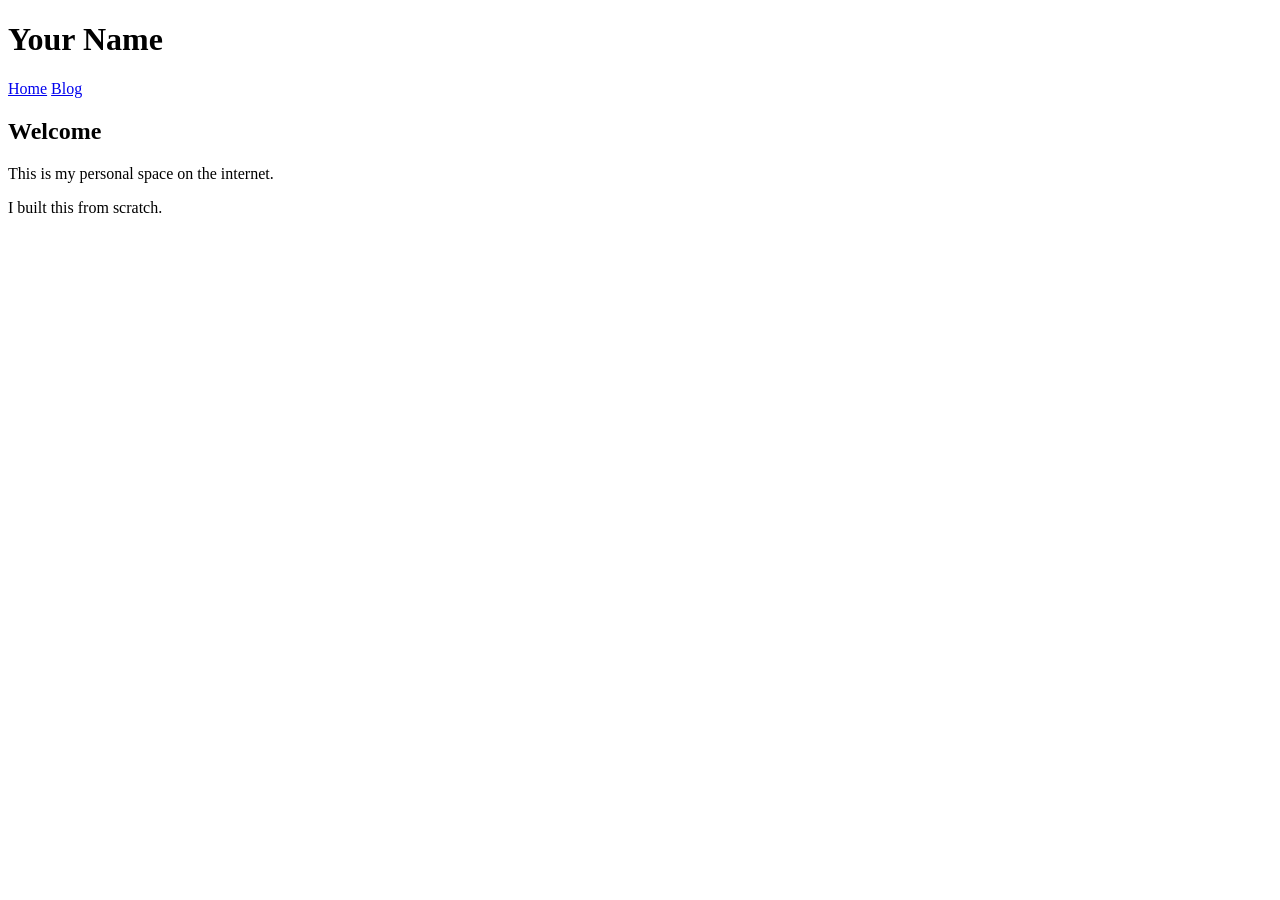
==== index.html @ 5b16e914 "index.html" ====
<!DOCTYPE html>
<html lang="en">
<head>
<meta charset="UTF-8">
<title>Your Name</title>
<link rel="stylesheet" href="style.css">
</head>
<body>

<header>
<h1>Your Name</h1>
<nav>
<a href="index.html">Home</a>
<a href="posts.html">Blog</a>
</nav>
</header>

<main>
<h2>Welcome</h2>
<p>This is my personal space on the internet.</p>
<p>I built this from scratch.</p>
</main>

</body>
</html>
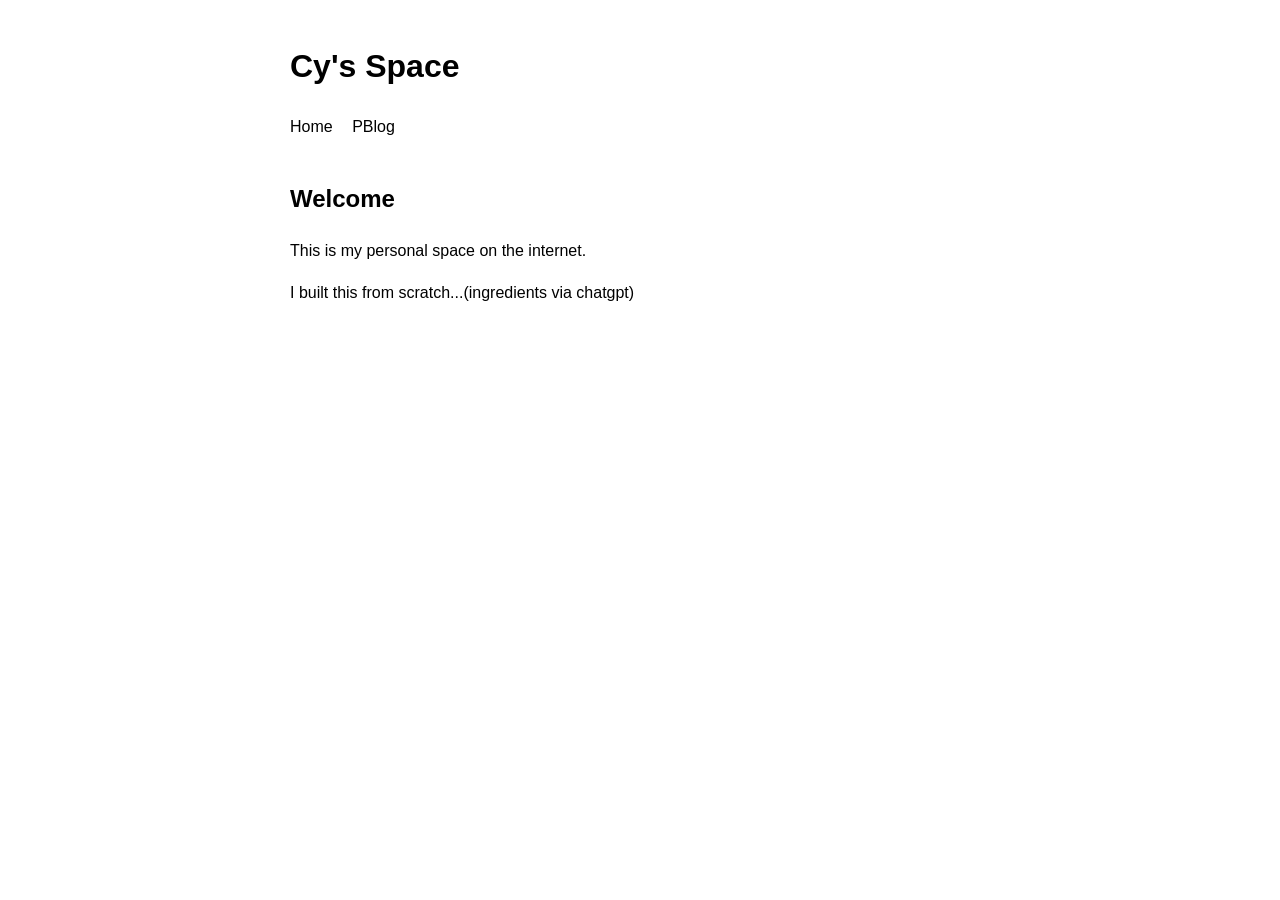
==== commit c2ceee01: "index.html" ====
--- a/index.html
+++ b/index.html
@@ -2,23 +2,23 @@
 <html lang="en">
 <head>
 <meta charset="UTF-8">
-<title>Your Name</title>
+<title>Cy's Space</title>
 <link rel="stylesheet" href="style.css">
 </head>
 <body>
 
 <header>
-<h1>Your Name</h1>
+<h1>Cy's Space</h1>
 <nav>
 <a href="index.html">Home</a>
-<a href="posts.html">Blog</a>
+<a href="posts.html">PBlog</a>
 </nav>
 </header>
 
 <main>
 <h2>Welcome</h2>
 <p>This is my personal space on the internet.</p>
-<p>I built this from scratch.</p>
+<p>I built this from scratch...(ingredients via chatgpt)</p>
 </main>
 
 </body>
--- a/style.css
+++ b/style.css
@@ -0,0 +1,21 @@
+body {
+font-family: Arial, sans-serif;
+max-width: 700px;
+margin: auto;
+padding: 20px;
+line-height: 1.6;
+}
+
+header {
+margin-bottom: 40px;
+}
+
+nav a {
+margin-right: 15px;
+text-decoration: none;
+color: black;
+}
+
+nav a:hover {
+text-decoration: underline;
+}
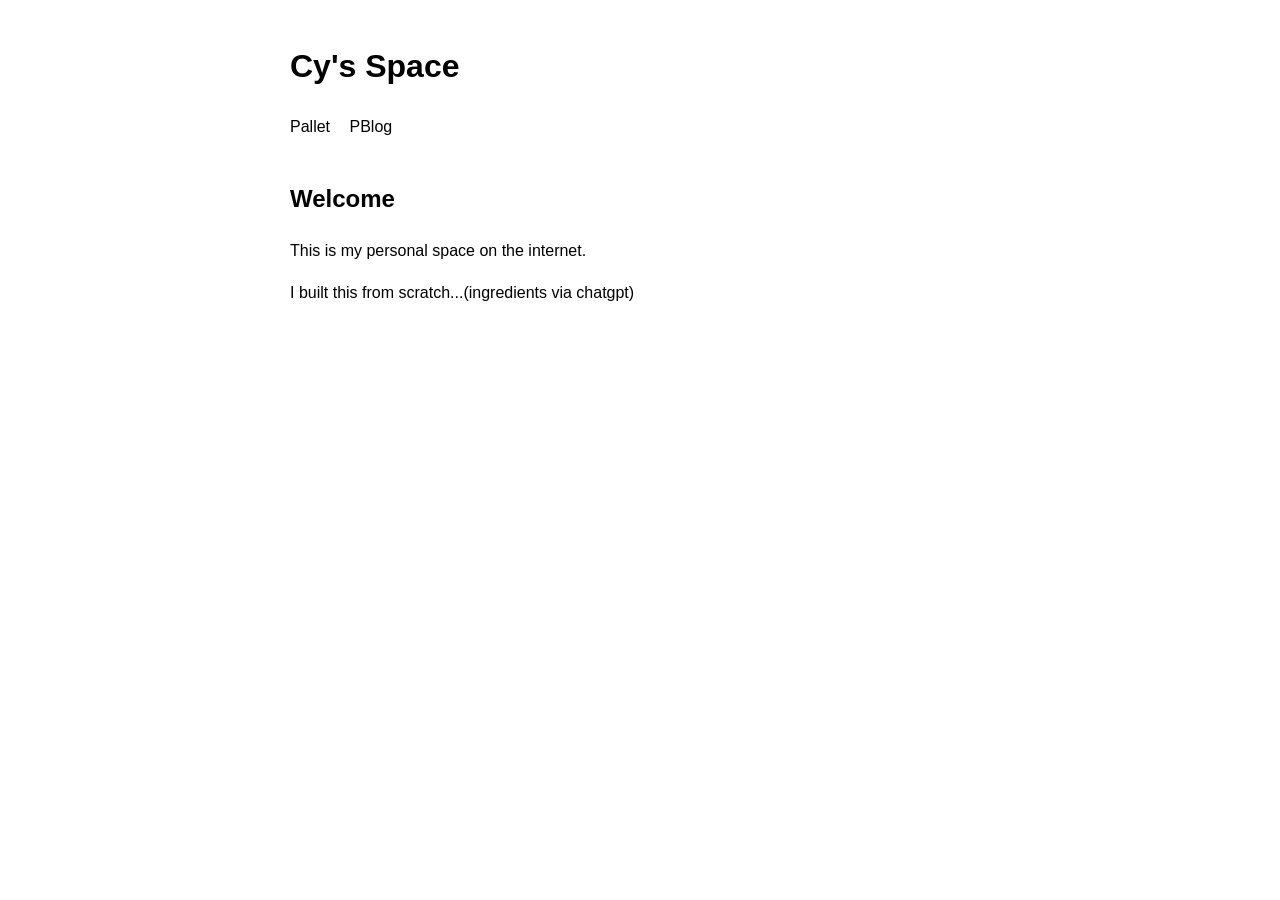
==== commit de4703af: "index.html" ====
--- a/index.html
+++ b/index.html
@@ -10,7 +10,7 @@
 <header>
 <h1>Cy's Space</h1>
 <nav>
-<a href="index.html">Home</a>
+<a href="index.html">Pallet</a>
 <a href="posts.html">PBlog</a>
 </nav>
 </header>
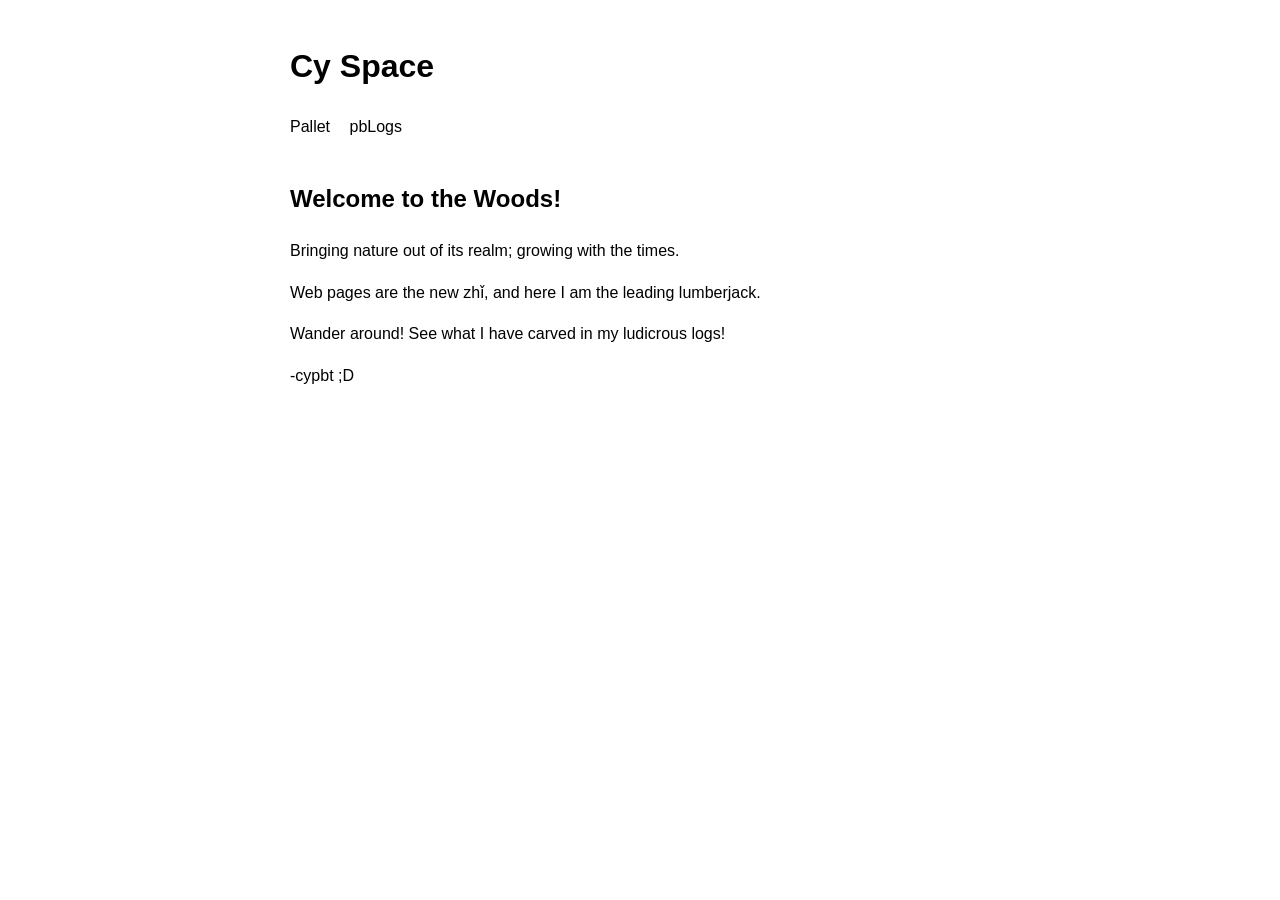
==== commit 4177abe9: "index.html" ====
--- a/index.html
+++ b/index.html
@@ -2,23 +2,25 @@
 <html lang="en">
 <head>
 <meta charset="UTF-8">
-<title>Cy's Space</title>
+<title>Cy Space</title>
 <link rel="stylesheet" href="style.css">
 </head>
 <body>
 
 <header>
-<h1>Cy's Space</h1>
+<h1>Cy Space</h1>
 <nav>
 <a href="index.html">Pallet</a>
-<a href="posts.html">PBlog</a>
+<a href="posts.html">pbLogs</a>
 </nav>
 </header>
 
 <main>
-<h2>Welcome</h2>
-<p>This is my personal space on the internet.</p>
-<p>I built this from scratch...(ingredients via chatgpt)</p>
+<h2>Welcome to the Woods!</h2>
+<p>Bringing nature out of its realm; growing with the times.</p>
+<p>Web pages are the new zhǐ, and here I am the leading lumberjack.</p>
+<p>Wander around! See what I have carved in my ludicrous logs!</p>
+<p>-cypbt ;D</p>
 </main>
 
 </body>
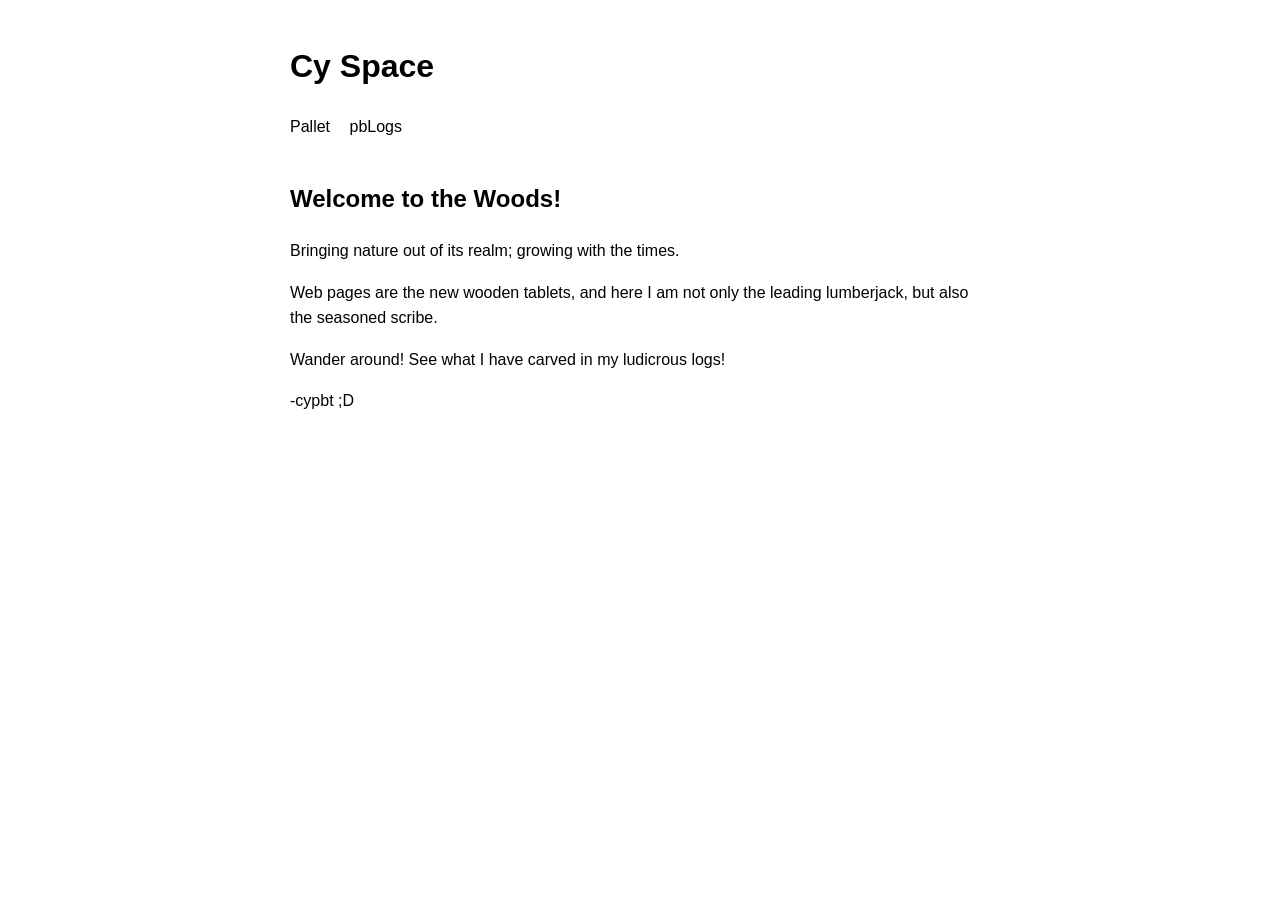
==== commit 5e127cb4: "index.html" ====
--- a/index.html
+++ b/index.html
@@ -18,7 +18,7 @@
 <main>
 <h2>Welcome to the Woods!</h2>
 <p>Bringing nature out of its realm; growing with the times.</p>
-<p>Web pages are the new zhǐ, and here I am the leading lumberjack.</p>
+<p>Web pages are the new wooden tablets, and here I am not only the leading lumberjack, but also the seasoned scribe.</p>
 <p>Wander around! See what I have carved in my ludicrous logs!</p>
 <p>-cypbt ;D</p>
 </main>
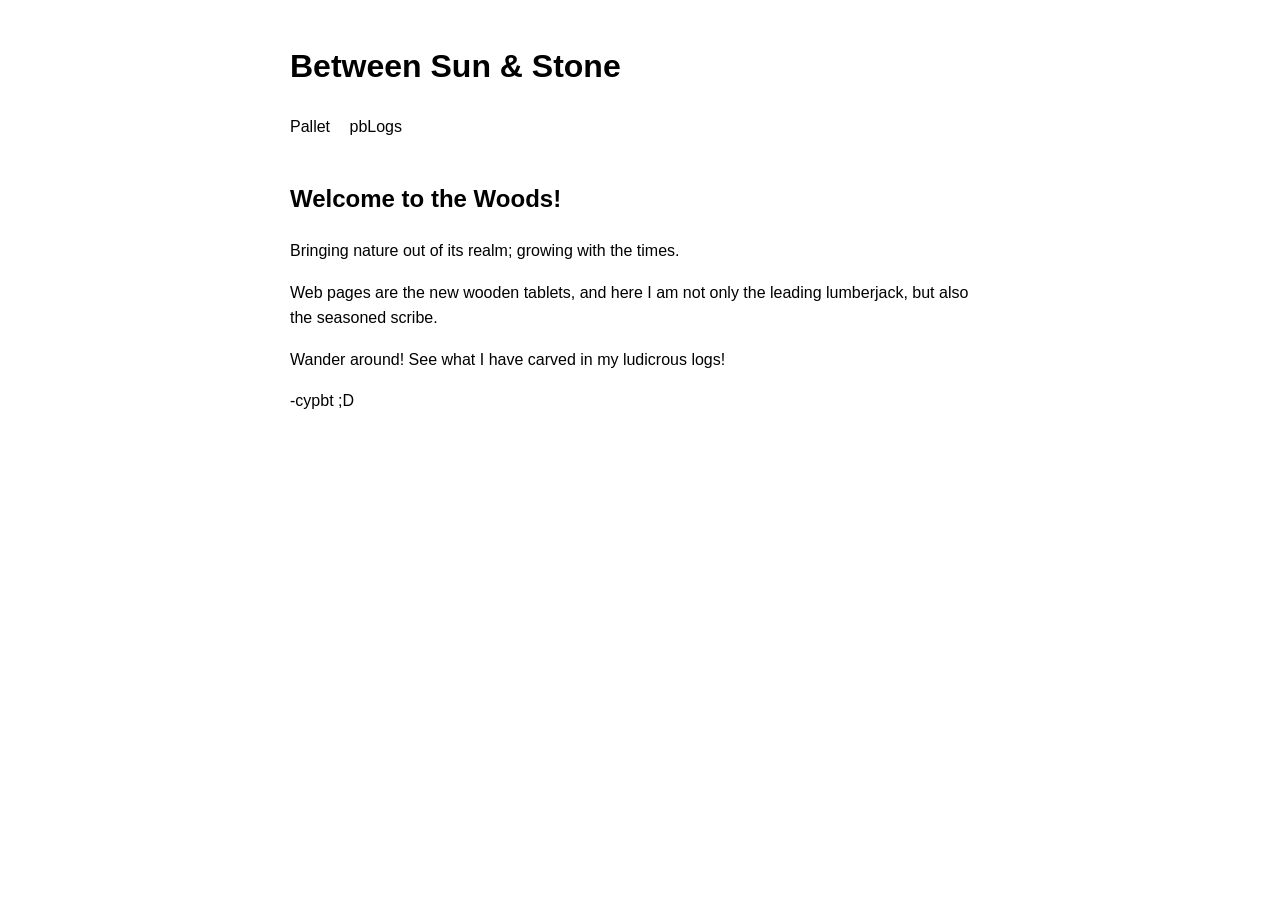
==== commit b994f558: "index.html" ====
--- a/index.html
+++ b/index.html
@@ -2,13 +2,13 @@
 <html lang="en">
 <head>
 <meta charset="UTF-8">
-<title>Cy Space</title>
+<title>Between Sun & Stone</title>
 <link rel="stylesheet" href="style.css">
 </head>
 <body>
 
 <header>
-<h1>Cy Space</h1>
+<h1>Between Sun & Stone</h1>
 <nav>
 <a href="index.html">Pallet</a>
 <a href="posts.html">pbLogs</a>
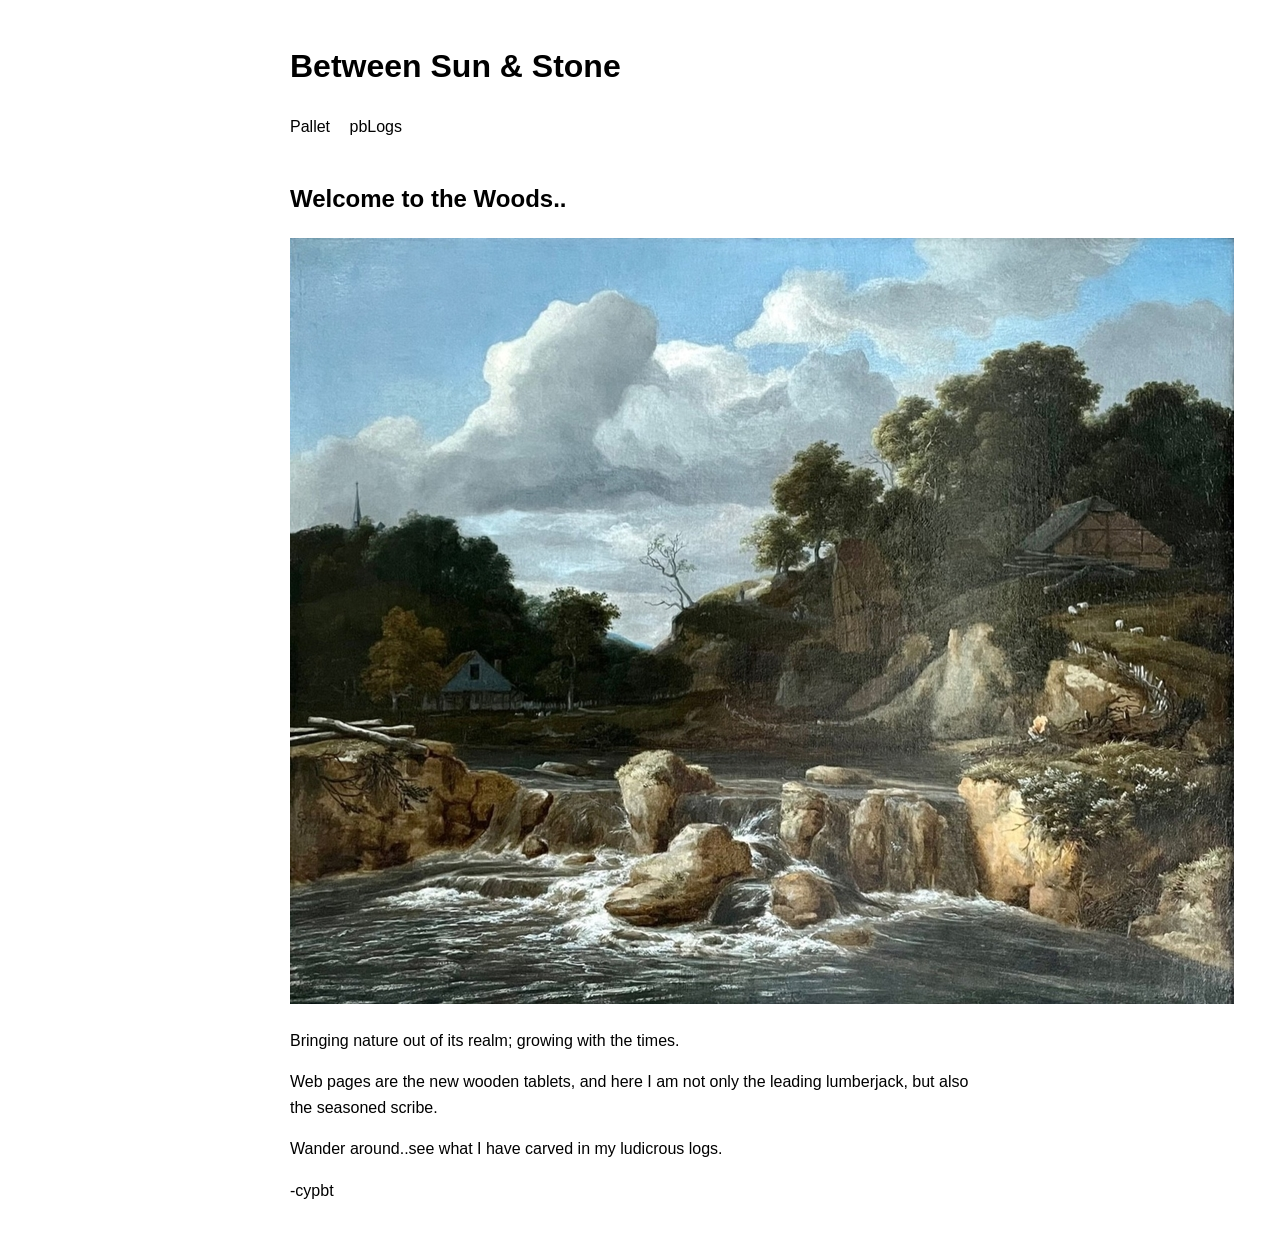
==== commit 10fc4951: "index.html" ====
--- a/index.html
+++ b/index.html
@@ -16,11 +16,12 @@
 </header>
 
 <main>
-<h2>Welcome to the Woods!</h2>
+<h2>Welcome to the Woods..</h2>
+<img src="wrljvr.jpg" alt="wrljvr">
 <p>Bringing nature out of its realm; growing with the times.</p>
 <p>Web pages are the new wooden tablets, and here I am not only the leading lumberjack, but also the seasoned scribe.</p>
-<p>Wander around! See what I have carved in my ludicrous logs!</p>
-<p>-cypbt ;D</p>
+<p>Wander around..see what I have carved in my ludicrous logs.</p>
+<p>-cypbt</p>
 </main>
 
 </body>
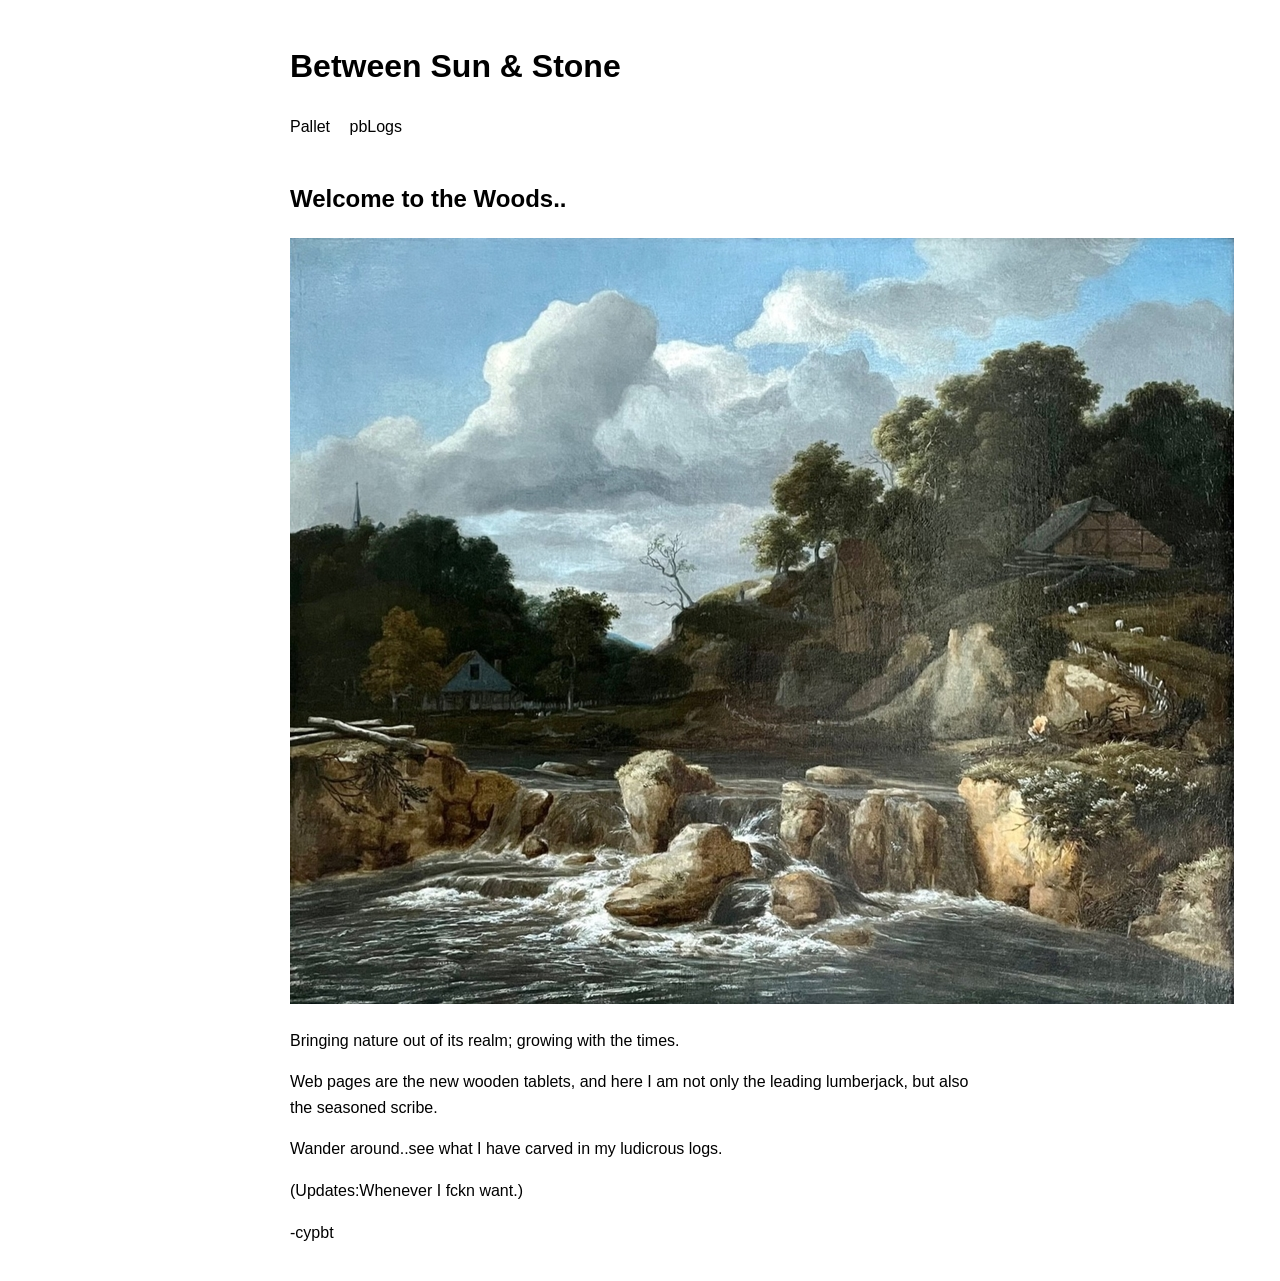
==== commit 64642d1d: "index.html" ====
--- a/index.html
+++ b/index.html
@@ -21,6 +21,7 @@
 <p>Bringing nature out of its realm; growing with the times.</p>
 <p>Web pages are the new wooden tablets, and here I am not only the leading lumberjack, but also the seasoned scribe.</p>
 <p>Wander around..see what I have carved in my ludicrous logs.</p>
+<p>(Updates:Whenever I fckn want.)</p>
 <p>-cypbt</p>
 </main>
 
